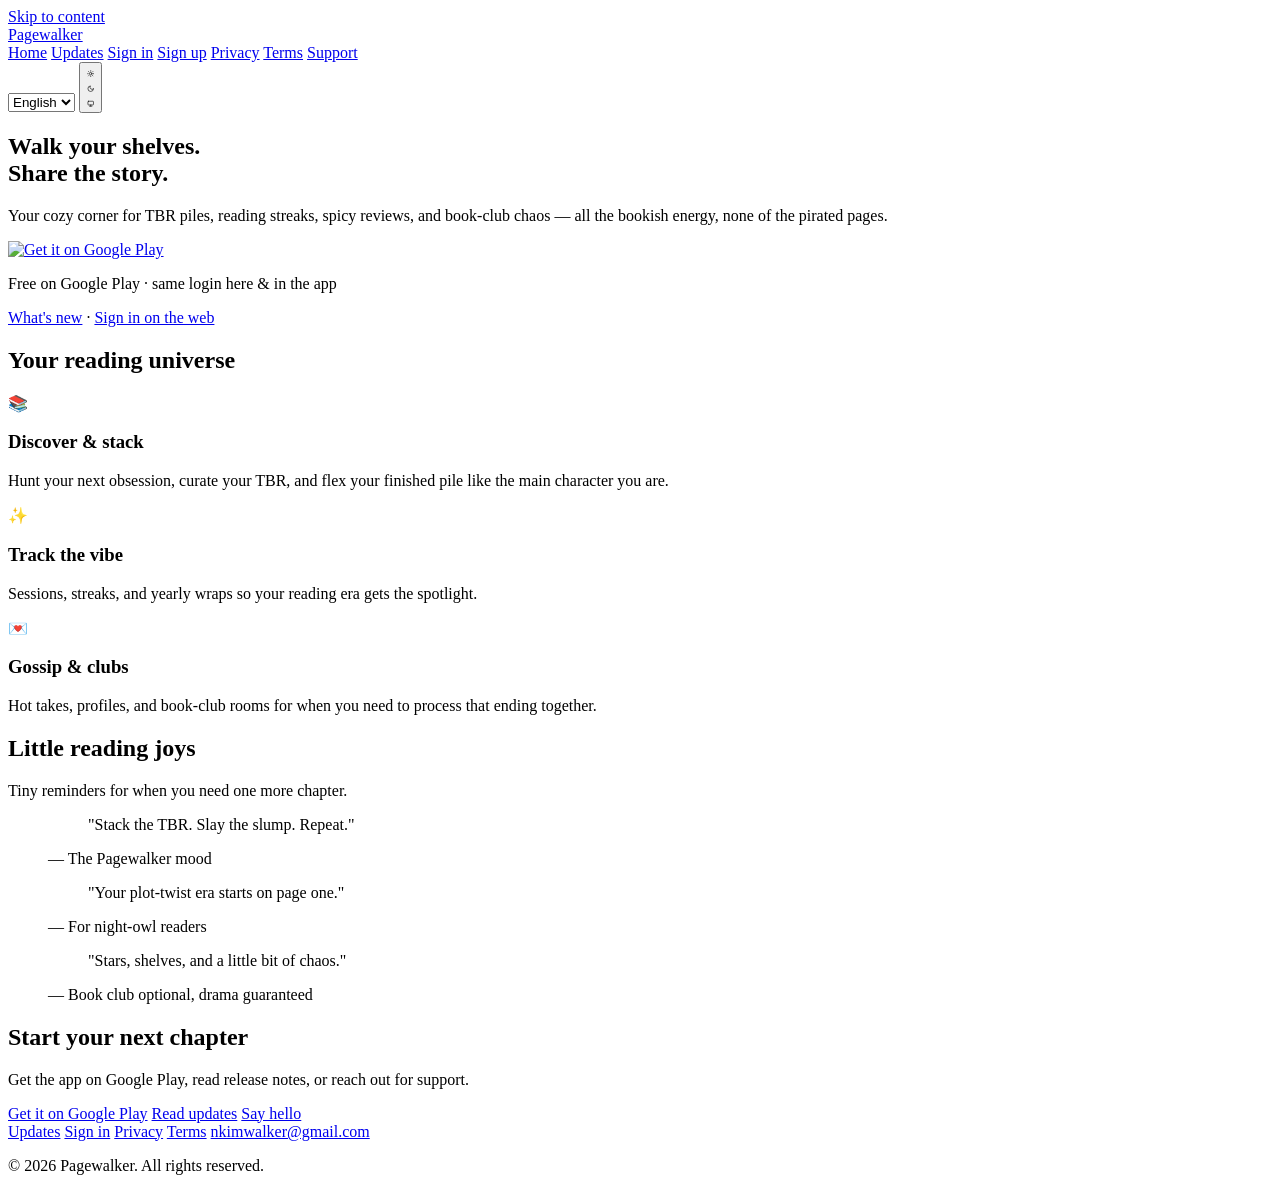
==== pagewalker/website/index.html @ e065b722 "Redesign website: black/orange/white app-matching theme with light/dark/system toggle + EN/HU i18n -" ====
<!DOCTYPE html>
<html lang="en">
  <head>
    <meta charset="UTF-8" />
    <meta name="viewport" content="width=device-width, initial-scale=1" />
    <meta name="theme-color" content="#ff6b1a" />
    <meta name="description" data-i18n-meta="home.metaDescription"
      content="Pagewalker — discover books, track reading, join book clubs, and connect with readers. Official site." />
    <meta property="og:title" content="Pagewalker" />
    <meta property="og:description" data-i18n-meta="home.metaDescription"
      content="Pagewalker — discover books, track reading, join book clubs, and connect with readers." />
    <meta property="og:type" content="website" />
    <meta property="og:url" content="https://pagewalker.org/" />
    <meta property="og:locale" content="en_US" />
    <meta name="twitter:card" content="summary_large_image" />
    <meta name="twitter:title" content="Pagewalker" />
    <meta name="twitter:description" data-i18n-meta="home.metaDescription"
      content="Book discovery, reading tracking, and reader friends — one happy shelf at a time." />
    <link rel="canonical" href="https://pagewalker.org/" />
    <link rel="icon" href="/favicon.svg" type="image/svg+xml" />
    <link rel="apple-touch-icon" href="/favicon.svg" />
    <link rel="manifest" href="/site.webmanifest" />
    <title data-i18n-title="home.title">Pagewalker — Reading, together</title>
    <script>
      (function () {
        try {
          var m = localStorage.getItem("pw-theme");
          var v = m === "light" || m === "dark" ? m
            : window.matchMedia && window.matchMedia("(prefers-color-scheme: dark)").matches ? "dark" : "light";
          document.documentElement.setAttribute("data-theme", v);
        } catch (e) { document.documentElement.setAttribute("data-theme", "light"); }
      })();
    </script>
    <link rel="preconnect" href="https://fonts.googleapis.com" />
    <link rel="preconnect" href="https://fonts.gstatic.com" crossorigin />
    <link rel="stylesheet" href="/styles.css" />
  </head>
  <body>
    <a class="skip-link" href="#main" data-i18n="common.skip">Skip to content</a>
    <header class="site-header">
      <div class="wrap inner">
        <a class="logo" href="/">Pagewalker</a>
        <nav class="nav" aria-label="Main">
          <a href="/" data-i18n="nav.home">Home</a>
          <a href="/updates" data-i18n="nav.updates">Updates</a>
          <a href="/sign-in" data-i18n="nav.signIn">Sign in</a>
          <a href="/sign-up" data-i18n="nav.signUp">Sign up</a>
          <a href="/privacy" data-i18n="nav.privacy">Privacy</a>
          <a href="/terms" data-i18n="nav.terms">Terms</a>
          <a href="mailto:nkimwalker@gmail.com" data-i18n="nav.support">Support</a>
          <div class="site-controls">
            <select class="pw-select pw-lang-select" data-i18n-attr="aria-label:toolbar.language" aria-label="Language">
              <option value="en">English</option>
              <option value="hu">Magyar</option>
            </select>
            <button type="button" class="pw-theme-toggle" data-i18n-attr="aria-label:toolbar.theme" aria-label="Theme">
              <svg data-icon="sun" viewBox="0 0 24 24" fill="none" stroke="currentColor" stroke-width="2" stroke-linecap="round" stroke-linejoin="round"><circle cx="12" cy="12" r="4"/><path d="M12 2v2M12 20v2M4.93 4.93l1.41 1.41M17.66 17.66l1.41 1.41M2 12h2M20 12h2M4.93 19.07l1.41-1.41M17.66 6.34l1.41-1.41"/></svg>
              <svg data-icon="moon" viewBox="0 0 24 24" fill="none" stroke="currentColor" stroke-width="2" stroke-linecap="round" stroke-linejoin="round"><path d="M21 12.79A9 9 0 1 1 11.21 3 7 7 0 0 0 21 12.79Z"/></svg>
              <svg data-icon="system" viewBox="0 0 24 24" fill="none" stroke="currentColor" stroke-width="2" stroke-linecap="round" stroke-linejoin="round"><rect x="3" y="4" width="18" height="12" rx="2"/><path d="M8 20h8M12 16v4"/></svg>
            </button>
          </div>
        </nav>
      </div>
    </header>

    <main id="main">
      <section class="hero wrap">
        <div class="hero-inner reveal">
          <h1>
            <span data-i18n="home.heroLine1">Walk your shelves.</span><br />
            <span class="accent" data-i18n="home.heroLine2">Share the story.</span>
          </h1>
          <p class="lede" data-i18n="home.heroLede">
            Your cozy corner for TBR piles, reading streaks, spicy reviews, and book-club
            chaos — all the bookish energy, none of the pirated pages.
          </p>
          <div class="hero-actions">
            <a class="badge-play"
              href="https://play.google.com/store/apps/details?id=com.pagewalker.app"
              rel="noopener noreferrer"
              data-i18n-attr="aria-label:home.playAlt"
              aria-label="Get it on Google Play">
              <img
                src="https://play.google.com/intl/en_us/badges/static/images/badges/en_badge_web_generic.png"
                data-i18n-attr="alt:home.playAlt"
                alt="Get it on Google Play"
                width="646" height="250" />
            </a>
          </div>
          <p class="hero-tagline" data-i18n="home.heroTagline">
            Free on Google Play · same login here &amp; in the app
          </p>
          <p class="hero-aux">
            <a href="/updates" data-i18n="home.whatsNew">What's new</a>
            ·
            <a href="/sign-in" data-i18n="home.signInWeb">Sign in on the web</a>
          </p>
        </div>
      </section>

      <section class="features wrap" aria-labelledby="features-heading">
        <h2 id="features-heading" class="reveal" data-i18n="home.featuresHeading">Your reading universe</h2>
        <div class="grid">
          <div class="card reveal reveal-delay-1">
            <span class="card-emoji" aria-hidden="true">📚</span>
            <h3 data-i18n="home.feature1Title">Discover &amp; stack</h3>
            <p data-i18n="home.feature1Desc">Hunt your next obsession, curate your TBR, and flex your finished pile like the main character you are.</p>
          </div>
          <div class="card reveal reveal-delay-2">
            <span class="card-emoji" aria-hidden="true">✨</span>
            <h3 data-i18n="home.feature2Title">Track the vibe</h3>
            <p data-i18n="home.feature2Desc">Sessions, streaks, and yearly wraps so your reading era gets the spotlight.</p>
          </div>
          <div class="card reveal reveal-delay-3">
            <span class="card-emoji" aria-hidden="true">💌</span>
            <h3 data-i18n="home.feature3Title">Gossip &amp; clubs</h3>
            <p data-i18n="home.feature3Desc">Hot takes, profiles, and book-club rooms for when you need to process that ending together.</p>
          </div>
        </div>
      </section>

      <section class="quotes wrap" aria-labelledby="quotes-heading">
        <h2 id="quotes-heading" class="reveal" data-i18n="home.quotesHeading">Little reading joys</h2>
        <p class="quotes-intro reveal" data-i18n="home.quotesIntro">Tiny reminders for when you need one more chapter.</p>
        <div class="quote-grid">
          <figure class="quote-card reveal reveal-delay-1">
            <blockquote data-i18n="home.quote1">"Stack the TBR. Slay the slump. Repeat."</blockquote>
            <figcaption data-i18n="home.quote1Cap">— The Pagewalker mood</figcaption>
          </figure>
          <figure class="quote-card reveal reveal-delay-2">
            <blockquote data-i18n="home.quote2">"Your plot-twist era starts on page one."</blockquote>
            <figcaption data-i18n="home.quote2Cap">— For night-owl readers</figcaption>
          </figure>
          <figure class="quote-card reveal reveal-delay-3">
            <blockquote data-i18n="home.quote3">"Stars, shelves, and a little bit of chaos."</blockquote>
            <figcaption data-i18n="home.quote3Cap">— Book club optional, drama guaranteed</figcaption>
          </figure>
        </div>
      </section>

      <section class="cta-band" aria-labelledby="cta-heading">
        <div class="wrap cta-inner reveal">
          <h2 id="cta-heading" data-i18n="home.ctaHeading">Start your next chapter</h2>
          <p class="cta-lede" data-i18n="home.ctaLede">Get the app on Google Play, read release notes, or reach out for support.</p>
          <div class="cta-actions">
            <a class="btn" href="https://play.google.com/store/apps/details?id=com.pagewalker.app" rel="noopener noreferrer" data-i18n="home.ctaPlay">Get it on Google Play</a>
            <a class="btn btn-outline" href="/updates" data-i18n="home.ctaUpdates">Read updates</a>
            <a class="btn btn-outline" href="mailto:nkimwalker@gmail.com?subject=Pagewalker" data-i18n="home.ctaHello">Say hello</a>
          </div>
        </div>
      </section>
    </main>

    <footer>
      <div class="wrap inner">
        <div class="links">
          <a href="/updates" data-i18n="nav.updates">Updates</a>
          <a href="/sign-in" data-i18n="nav.signIn">Sign in</a>
          <a href="/privacy" data-i18n="nav.privacy">Privacy</a>
          <a href="/terms" data-i18n="nav.terms">Terms</a>
          <a href="mailto:nkimwalker@gmail.com">nkimwalker@gmail.com</a>
        </div>
        <p class="copy" data-i18n="common.copy">© 2026 Pagewalker. All rights reserved.</p>
      </div>
    </footer>

    <script src="/js/pw-i18n.js"></script>
    <script src="/js/pw-theme.js"></script>
  </body>
</html>
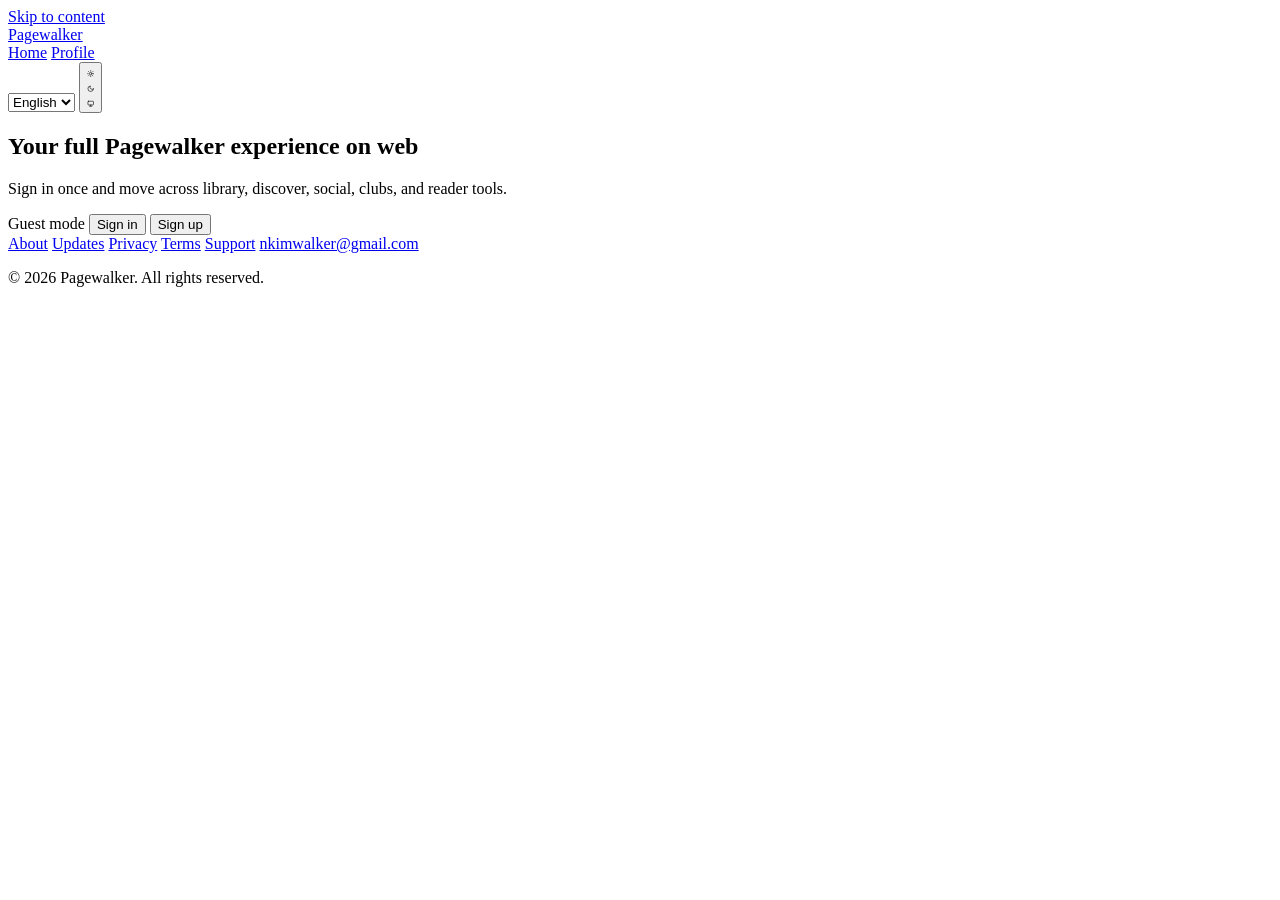
==== commit e5eac484: "Simplify app header by removing duplicate info links. Keep About/Updates/Privacy/Terms only in the f" ====
--- a/pagewalker/website/index.html
+++ b/pagewalker/website/index.html
@@ -1,26 +1,23 @@
 <!DOCTYPE html>
-<html lang="en">
+<html lang="en" data-pw-page="web-app">
   <head>
     <meta charset="UTF-8" />
     <meta name="viewport" content="width=device-width, initial-scale=1" />
     <meta name="theme-color" content="#ff6b1a" />
-    <meta name="description" data-i18n-meta="home.metaDescription"
-      content="Pagewalker — discover books, track reading, join book clubs, and connect with readers. Official site." />
+    <meta name="description" data-i18n-meta="appShell.metaDescription" content="Pagewalker web app: library, discover, social, clubs, and reader tools." />
     <meta property="og:title" content="Pagewalker" />
-    <meta property="og:description" data-i18n-meta="home.metaDescription"
-      content="Pagewalker — discover books, track reading, join book clubs, and connect with readers." />
+    <meta property="og:description" data-i18n-meta="appShell.metaDescription" content="Pagewalker web app: library, discover, social, clubs, and reader tools." />
     <meta property="og:type" content="website" />
     <meta property="og:url" content="https://pagewalker.org/" />
     <meta property="og:locale" content="en_US" />
     <meta name="twitter:card" content="summary_large_image" />
     <meta name="twitter:title" content="Pagewalker" />
-    <meta name="twitter:description" data-i18n-meta="home.metaDescription"
-      content="Book discovery, reading tracking, and reader friends — one happy shelf at a time." />
+    <meta name="twitter:description" data-i18n-meta="appShell.metaDescription" content="Pagewalker web app: library, discover, social, clubs, and reader tools." />
     <link rel="canonical" href="https://pagewalker.org/" />
     <link rel="icon" href="/favicon.svg" type="image/svg+xml" />
     <link rel="apple-touch-icon" href="/favicon.svg" />
     <link rel="manifest" href="/site.webmanifest" />
-    <title data-i18n-title="home.title">Pagewalker — Reading, together</title>
+    <title data-i18n-title="appShell.title">Pagewalker — Web App</title>
     <script>
       (function () {
         try {
@@ -38,16 +35,13 @@
   <body>
     <a class="skip-link" href="#main" data-i18n="common.skip">Skip to content</a>
     <header class="site-header">
-      <div class="wrap inner">
-        <a class="logo" href="/">Pagewalker</a>
-        <nav class="nav" aria-label="Main">
-          <a href="/" data-i18n="nav.home">Home</a>
-          <a href="/updates" data-i18n="nav.updates">Updates</a>
-          <a href="/sign-in" data-i18n="nav.signIn">Sign in</a>
-          <a href="/sign-up" data-i18n="nav.signUp">Sign up</a>
-          <a href="/privacy" data-i18n="nav.privacy">Privacy</a>
-          <a href="/terms" data-i18n="nav.terms">Terms</a>
-          <a href="mailto:nkimwalker@gmail.com" data-i18n="nav.support">Support</a>
+      <div class="wrap inner app-header-inner">
+        <a class="logo" href="/" data-link-route="/">Pagewalker</a>
+        <nav class="nav app-nav" aria-label="Main">
+          <a href="/" data-link-route="/" data-i18n="appNav.home">Home</a>
+          <a href="/profile" data-link-route="/profile" data-i18n="appNav.profile">Profile</a>
+        </nav>
+        <div class="app-header-right">
           <div class="site-controls">
             <select class="pw-select pw-lang-select" data-i18n-attr="aria-label:toolbar.language" aria-label="Language">
               <option value="en">English</option>
@@ -59,105 +53,35 @@
               <svg data-icon="system" viewBox="0 0 24 24" fill="none" stroke="currentColor" stroke-width="2" stroke-linecap="round" stroke-linejoin="round"><rect x="3" y="4" width="18" height="12" rx="2"/><path d="M8 20h8M12 16v4"/></svg>
             </button>
           </div>
-        </nav>
+        </div>
       </div>
     </header>
 
-    <main id="main">
-      <section class="hero wrap">
-        <div class="hero-inner reveal">
-          <h1>
-            <span data-i18n="home.heroLine1">Walk your shelves.</span><br />
-            <span class="accent" data-i18n="home.heroLine2">Share the story.</span>
-          </h1>
-          <p class="lede" data-i18n="home.heroLede">
-            Your cozy corner for TBR piles, reading streaks, spicy reviews, and book-club
-            chaos — all the bookish energy, none of the pirated pages.
-          </p>
-          <div class="hero-actions">
-            <a class="badge-play"
-              href="https://play.google.com/store/apps/details?id=com.pagewalker.app"
-              rel="noopener noreferrer"
-              data-i18n-attr="aria-label:home.playAlt"
-              aria-label="Get it on Google Play">
-              <img
-                src="https://play.google.com/intl/en_us/badges/static/images/badges/en_badge_web_generic.png"
-                data-i18n-attr="alt:home.playAlt"
-                alt="Get it on Google Play"
-                width="646" height="250" />
-            </a>
-          </div>
-          <p class="hero-tagline" data-i18n="home.heroTagline">
-            Free on Google Play · same login here &amp; in the app
-          </p>
-          <p class="hero-aux">
-            <a href="/updates" data-i18n="home.whatsNew">What's new</a>
-            ·
-            <a href="/sign-in" data-i18n="home.signInWeb">Sign in on the web</a>
-          </p>
+    <main id="main" class="wrap web-app-main">
+      <div id="pw-err" class="pw-banner" hidden></div>
+      <div id="pw-ok" class="pw-banner pw-banner--success" hidden></div>
+      <section class="webapp-hero">
+        <h1 data-i18n="appShell.heroTitle">Your full Pagewalker experience on web</h1>
+        <p data-i18n="appShell.heroLede">Sign in once and move across library, discover, social, clubs, and reader tools.</p>
+        <div class="webapp-auth-row">
+          <span id="pw-auth-state" class="badge-outline" data-i18n="appShell.authGuest">Guest mode</span>
+          <button id="pw-btn-signin" class="btn" data-i18n="appShell.signIn">Sign in</button>
+          <button id="pw-btn-signup" class="btn btn-outline" data-i18n="appShell.signUp">Sign up</button>
+          <button id="pw-btn-signout" class="btn btn-outline" hidden data-i18n="appShell.signOut">Sign out</button>
         </div>
       </section>
 
-      <section class="features wrap" aria-labelledby="features-heading">
-        <h2 id="features-heading" class="reveal" data-i18n="home.featuresHeading">Your reading universe</h2>
-        <div class="grid">
-          <div class="card reveal reveal-delay-1">
-            <span class="card-emoji" aria-hidden="true">📚</span>
-            <h3 data-i18n="home.feature1Title">Discover &amp; stack</h3>
-            <p data-i18n="home.feature1Desc">Hunt your next obsession, curate your TBR, and flex your finished pile like the main character you are.</p>
-          </div>
-          <div class="card reveal reveal-delay-2">
-            <span class="card-emoji" aria-hidden="true">✨</span>
-            <h3 data-i18n="home.feature2Title">Track the vibe</h3>
-            <p data-i18n="home.feature2Desc">Sessions, streaks, and yearly wraps so your reading era gets the spotlight.</p>
-          </div>
-          <div class="card reveal reveal-delay-3">
-            <span class="card-emoji" aria-hidden="true">💌</span>
-            <h3 data-i18n="home.feature3Title">Gossip &amp; clubs</h3>
-            <p data-i18n="home.feature3Desc">Hot takes, profiles, and book-club rooms for when you need to process that ending together.</p>
-          </div>
-        </div>
-      </section>
-
-      <section class="quotes wrap" aria-labelledby="quotes-heading">
-        <h2 id="quotes-heading" class="reveal" data-i18n="home.quotesHeading">Little reading joys</h2>
-        <p class="quotes-intro reveal" data-i18n="home.quotesIntro">Tiny reminders for when you need one more chapter.</p>
-        <div class="quote-grid">
-          <figure class="quote-card reveal reveal-delay-1">
-            <blockquote data-i18n="home.quote1">"Stack the TBR. Slay the slump. Repeat."</blockquote>
-            <figcaption data-i18n="home.quote1Cap">— The Pagewalker mood</figcaption>
-          </figure>
-          <figure class="quote-card reveal reveal-delay-2">
-            <blockquote data-i18n="home.quote2">"Your plot-twist era starts on page one."</blockquote>
-            <figcaption data-i18n="home.quote2Cap">— For night-owl readers</figcaption>
-          </figure>
-          <figure class="quote-card reveal reveal-delay-3">
-            <blockquote data-i18n="home.quote3">"Stars, shelves, and a little bit of chaos."</blockquote>
-            <figcaption data-i18n="home.quote3Cap">— Book club optional, drama guaranteed</figcaption>
-          </figure>
-        </div>
-      </section>
-
-      <section class="cta-band" aria-labelledby="cta-heading">
-        <div class="wrap cta-inner reveal">
-          <h2 id="cta-heading" data-i18n="home.ctaHeading">Start your next chapter</h2>
-          <p class="cta-lede" data-i18n="home.ctaLede">Get the app on Google Play, read release notes, or reach out for support.</p>
-          <div class="cta-actions">
-            <a class="btn" href="https://play.google.com/store/apps/details?id=com.pagewalker.app" rel="noopener noreferrer" data-i18n="home.ctaPlay">Get it on Google Play</a>
-            <a class="btn btn-outline" href="/updates" data-i18n="home.ctaUpdates">Read updates</a>
-            <a class="btn btn-outline" href="mailto:nkimwalker@gmail.com?subject=Pagewalker" data-i18n="home.ctaHello">Say hello</a>
-          </div>
-        </div>
-      </section>
+      <section id="pw-route-content" class="webapp-content"></section>
     </main>
 
     <footer>
       <div class="wrap inner">
         <div class="links">
+          <a href="/about" data-i18n="nav.about">About</a>
           <a href="/updates" data-i18n="nav.updates">Updates</a>
-          <a href="/sign-in" data-i18n="nav.signIn">Sign in</a>
           <a href="/privacy" data-i18n="nav.privacy">Privacy</a>
           <a href="/terms" data-i18n="nav.terms">Terms</a>
+          <a href="mailto:nkimwalker@gmail.com" data-i18n="nav.support">Support</a>
           <a href="mailto:nkimwalker@gmail.com">nkimwalker@gmail.com</a>
         </div>
         <p class="copy" data-i18n="common.copy">© 2026 Pagewalker. All rights reserved.</p>
@@ -166,5 +90,7 @@
 
     <script src="/js/pw-i18n.js"></script>
     <script src="/js/pw-theme.js"></script>
+    <script src="/js/public-config.js"></script>
+    <script type="module" src="/js/pw-webapp.js"></script>
   </body>
 </html>
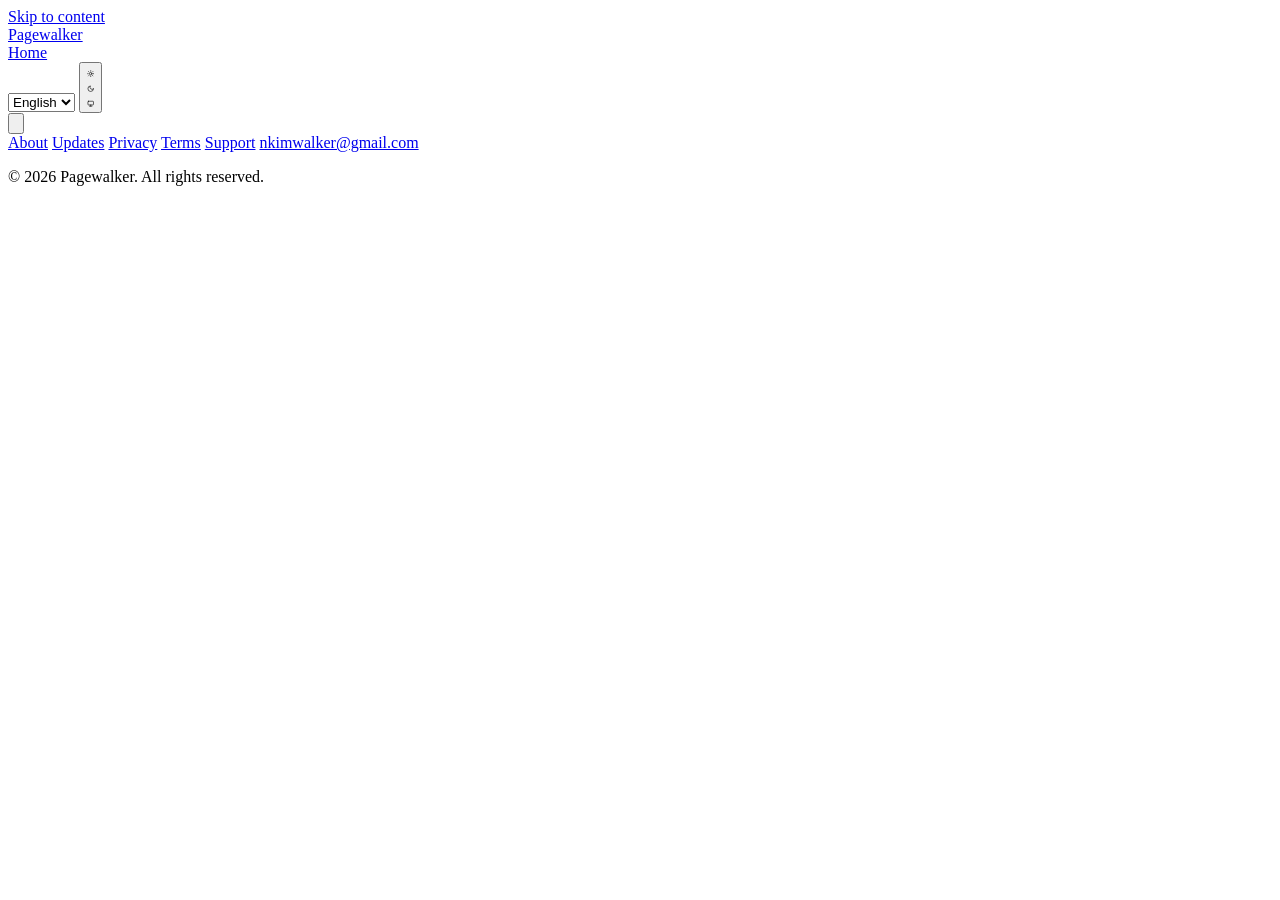
==== commit 361b26a5: "Web: replace Profile nav with avatar + account dropdown Remove Profile link from the web app header;" ====
--- a/pagewalker/website/index.html
+++ b/pagewalker/website/index.html
@@ -39,7 +39,6 @@
         <a class="logo" href="/" data-link-route="/">Pagewalker</a>
         <nav class="nav app-nav" aria-label="Main">
           <a href="/" data-link-route="/" data-i18n="appNav.home">Home</a>
-          <a href="/profile" data-link-route="/profile" data-i18n="appNav.profile">Profile</a>
         </nav>
         <div class="app-header-right">
           <div class="site-controls">
@@ -53,6 +52,28 @@
               <svg data-icon="system" viewBox="0 0 24 24" fill="none" stroke="currentColor" stroke-width="2" stroke-linecap="round" stroke-linejoin="round"><rect x="3" y="4" width="18" height="12" rx="2"/><path d="M8 20h8M12 16v4"/></svg>
             </button>
           </div>
+          <div class="pw-user-menu" id="pw-user-menu">
+            <button
+              type="button"
+              class="pw-user-avatar"
+              id="pw-user-avatar"
+              aria-expanded="false"
+              aria-haspopup="true"
+              aria-controls="pw-user-dropdown"
+              data-i18n-attr="aria-label:toolbar.userMenu"
+            >
+              <span class="pw-user-avatar__face pw-user-avatar__face--text" id="pw-user-initial" hidden></span>
+              <span class="pw-user-avatar__face pw-user-avatar__face--icon" id="pw-user-icon" aria-hidden="true">
+                <svg viewBox="0 0 24 24" fill="none" stroke="currentColor" stroke-width="2" stroke-linecap="round" stroke-linejoin="round">
+                  <path d="M20 21v-2a4 4 0 0 0-4-4H8a4 4 0 0 0-4 4v2" />
+                  <circle cx="12" cy="7" r="4" />
+                </svg>
+              </span>
+            </button>
+            <div class="pw-user-menu__panel" id="pw-user-dropdown" role="region" hidden>
+              <div class="pw-user-menu__body" id="pw-user-menu-body"></div>
+            </div>
+          </div>
         </div>
       </div>
     </header>
@@ -60,17 +81,6 @@
     <main id="main" class="wrap web-app-main">
       <div id="pw-err" class="pw-banner" hidden></div>
       <div id="pw-ok" class="pw-banner pw-banner--success" hidden></div>
-      <section class="webapp-hero">
-        <h1 data-i18n="appShell.heroTitle">Your full Pagewalker experience on web</h1>
-        <p data-i18n="appShell.heroLede">Sign in once and move across library, discover, social, clubs, and reader tools.</p>
-        <div class="webapp-auth-row">
-          <span id="pw-auth-state" class="badge-outline" data-i18n="appShell.authGuest">Guest mode</span>
-          <button id="pw-btn-signin" class="btn" data-i18n="appShell.signIn">Sign in</button>
-          <button id="pw-btn-signup" class="btn btn-outline" data-i18n="appShell.signUp">Sign up</button>
-          <button id="pw-btn-signout" class="btn btn-outline" hidden data-i18n="appShell.signOut">Sign out</button>
-        </div>
-      </section>
-
       <section id="pw-route-content" class="webapp-content"></section>
     </main>
 
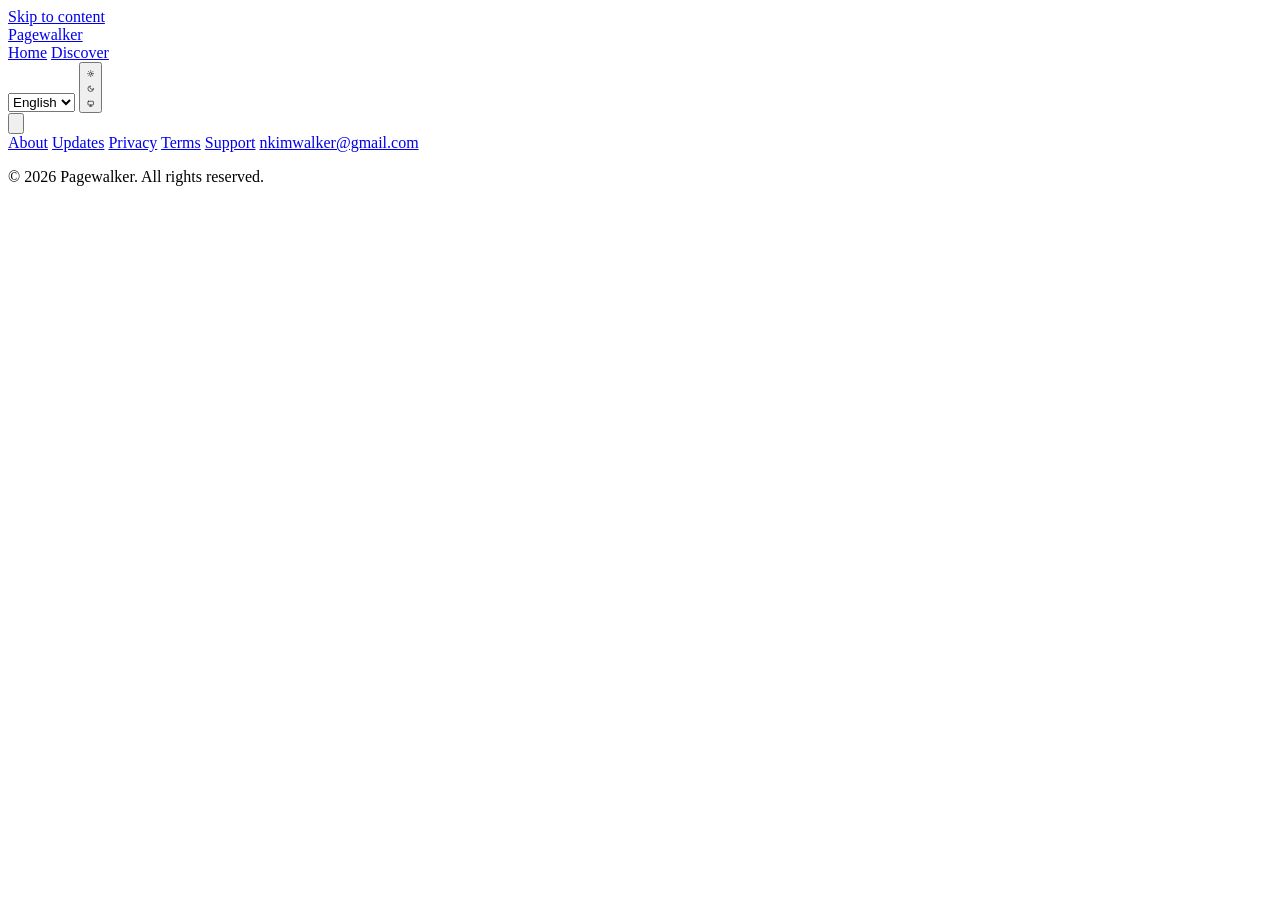
==== commit a985b95c: "Web: add Discover to main nav, remove from account dropdown Made-with: Cursor" ====
--- a/pagewalker/website/index.html
+++ b/pagewalker/website/index.html
@@ -39,6 +39,7 @@
         <a class="logo" href="/" data-link-route="/">Pagewalker</a>
         <nav class="nav app-nav" aria-label="Main">
           <a href="/" data-link-route="/" data-i18n="appNav.home">Home</a>
+          <a href="/discover" data-link-route="/discover" data-i18n="appNav.discover">Discover</a>
         </nav>
         <div class="app-header-right">
           <div class="site-controls">
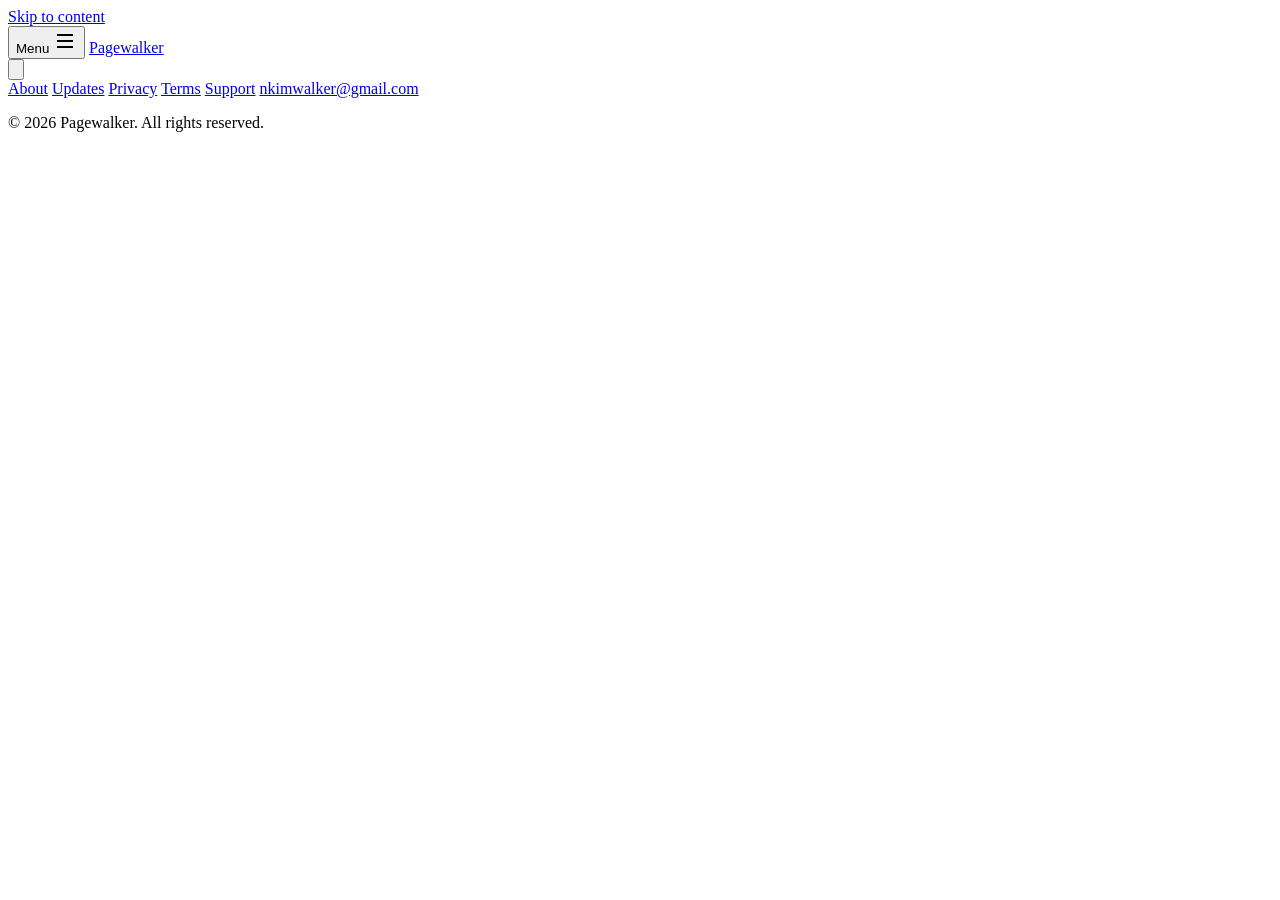
==== commit 684dd672: "Web: move language and theme controls into app drawer Remove site-controls from header; add drawer f" ====
--- a/pagewalker/website/index.html
+++ b/pagewalker/website/index.html
@@ -36,23 +36,26 @@
     <a class="skip-link" href="#main" data-i18n="common.skip">Skip to content</a>
     <header class="site-header">
       <div class="wrap inner app-header-inner">
-        <a class="logo" href="/" data-link-route="/">Pagewalker</a>
-        <nav class="nav app-nav" aria-label="Main">
-          <a href="/" data-link-route="/" data-i18n="appNav.home">Home</a>
-          <a href="/discover" data-link-route="/discover" data-i18n="appNav.discover">Discover</a>
-        </nav>
+        <div class="app-header-start">
+          <button
+            type="button"
+            id="pw-drawer-open"
+            class="pw-header-menu"
+            aria-expanded="false"
+            aria-controls="pw-app-drawer"
+            data-i18n-attr="aria-label:drawer.open"
+            aria-label="Open menu"
+          >
+            <span class="visually-hidden" data-i18n="drawer.open">Menu</span>
+            <svg width="24" height="24" viewBox="0 0 24 24" fill="none" stroke="currentColor" stroke-width="2" aria-hidden="true">
+              <line x1="4" y1="6" x2="20" y2="6" />
+              <line x1="4" y1="12" x2="20" y2="12" />
+              <line x1="4" y1="18" x2="20" y2="18" />
+            </svg>
+          </button>
+          <a class="logo" href="/" data-link-route="/">Pagewalker</a>
+        </div>
         <div class="app-header-right">
-          <div class="site-controls">
-            <select class="pw-select pw-lang-select" data-i18n-attr="aria-label:toolbar.language" aria-label="Language">
-              <option value="en">English</option>
-              <option value="hu">Magyar</option>
-            </select>
-            <button type="button" class="pw-theme-toggle" data-i18n-attr="aria-label:toolbar.theme" aria-label="Theme">
-              <svg data-icon="sun" viewBox="0 0 24 24" fill="none" stroke="currentColor" stroke-width="2" stroke-linecap="round" stroke-linejoin="round"><circle cx="12" cy="12" r="4"/><path d="M12 2v2M12 20v2M4.93 4.93l1.41 1.41M17.66 17.66l1.41 1.41M2 12h2M20 12h2M4.93 19.07l1.41-1.41M17.66 6.34l1.41-1.41"/></svg>
-              <svg data-icon="moon" viewBox="0 0 24 24" fill="none" stroke="currentColor" stroke-width="2" stroke-linecap="round" stroke-linejoin="round"><path d="M21 12.79A9 9 0 1 1 11.21 3 7 7 0 0 0 21 12.79Z"/></svg>
-              <svg data-icon="system" viewBox="0 0 24 24" fill="none" stroke="currentColor" stroke-width="2" stroke-linecap="round" stroke-linejoin="round"><rect x="3" y="4" width="18" height="12" rx="2"/><path d="M8 20h8M12 16v4"/></svg>
-            </button>
-          </div>
           <div class="pw-user-menu" id="pw-user-menu">
             <button
               type="button"
@@ -78,6 +81,88 @@
         </div>
       </div>
     </header>
+
+    <div
+      id="pw-drawer-backdrop"
+      class="pw-drawer-backdrop"
+      hidden
+      aria-hidden="true"
+    ></div>
+    <aside
+      id="pw-app-drawer"
+      class="pw-app-drawer"
+      role="dialog"
+      aria-modal="true"
+      aria-labelledby="pw-app-drawer-title"
+      hidden
+      aria-hidden="true"
+    >
+      <div class="pw-app-drawer__top">
+        <h2 id="pw-app-drawer-title" class="pw-app-drawer__title" data-i18n="drawer.title">Browse Pagewalker</h2>
+        <button
+          type="button"
+          id="pw-drawer-close"
+          class="pw-drawer-close"
+          data-i18n-attr="aria-label:drawer.close"
+          aria-label="Close menu"
+        >
+          <span class="visually-hidden" data-i18n="drawer.close">Close</span>
+          <svg width="20" height="20" viewBox="0 0 24 24" fill="none" stroke="currentColor" stroke-width="2" aria-hidden="true">
+            <path d="M18 6L6 18M6 6l12 12" />
+          </svg>
+        </button>
+      </div>
+      <nav class="pw-app-drawer__nav" aria-label="App sections">
+        <a class="pw-drawer__item" href="/" data-link-route="/">
+          <span class="pw-drawer__label" data-i18n="appNav.home">Home</span>
+          <span class="pw-drawer__desc" data-i18n="drawer.desc.home">Landing, hero, and what’s new</span>
+        </a>
+        <a class="pw-drawer__item" href="/discover" data-link-route="/discover">
+          <span class="pw-drawer__label" data-i18n="appNav.discover">Discover</span>
+          <span class="pw-drawer__desc" data-i18n="drawer.desc.discover">Search, mood, trending & genres</span>
+        </a>
+        <a class="pw-drawer__item" href="/library" data-link-route="/library">
+          <span class="pw-drawer__label" data-i18n="appNav.library">Library</span>
+          <span class="pw-drawer__desc" data-i18n="drawer.desc.library">TBR, reading, read & DNF</span>
+        </a>
+        <a class="pw-drawer__item" href="/social" data-link-route="/social">
+          <span class="pw-drawer__label" data-i18n="appNav.social">Social</span>
+          <span class="pw-drawer__desc" data-i18n="drawer.desc.social">Reviews and community</span>
+        </a>
+        <a class="pw-drawer__item" href="/clubs" data-link-route="/clubs">
+          <span class="pw-drawer__label" data-i18n="appNav.clubs">Clubs</span>
+          <span class="pw-drawer__desc" data-i18n="drawer.desc.clubs">Book clubs, chat & polls</span>
+        </a>
+        <a class="pw-drawer__item" href="/reader" data-link-route="/reader">
+          <span class="pw-drawer__label" data-i18n="appNav.reader">Reader</span>
+          <span class="pw-drawer__desc" data-i18n="drawer.desc.reader">Timer, sessions & history</span>
+        </a>
+        <a class="pw-drawer__item" href="/profile" data-link-route="/profile">
+          <span class="pw-drawer__label" data-i18n="appNav.profile">Profile</span>
+          <span class="pw-drawer__desc" data-i18n="drawer.desc.profile">Account, settings & app sections</span>
+        </a>
+      </nav>
+      <div class="pw-app-drawer__footer">
+        <p class="pw-app-drawer__prefs-title" data-i18n="drawer.preferences">Language &amp; display</p>
+        <div class="site-controls site-controls--drawer">
+          <div class="pw-drawer-pref">
+            <span class="pw-drawer-pref__label" data-i18n="toolbar.language">Language</span>
+            <select class="pw-select pw-lang-select" data-i18n-attr="aria-label:toolbar.language" aria-label="Language">
+              <option value="en">English</option>
+              <option value="hu">Magyar</option>
+            </select>
+          </div>
+          <div class="pw-drawer-pref">
+            <span class="pw-drawer-pref__label" data-i18n="toolbar.theme">Theme</span>
+            <button type="button" class="pw-theme-toggle" data-i18n-attr="aria-label:toolbar.theme" aria-label="Theme">
+              <svg data-icon="sun" viewBox="0 0 24 24" fill="none" stroke="currentColor" stroke-width="2" stroke-linecap="round" stroke-linejoin="round"><circle cx="12" cy="12" r="4"/><path d="M12 2v2M12 20v2M4.93 4.93l1.41 1.41M17.66 17.66l1.41 1.41M2 12h2M20 12h2M4.93 19.07l1.41-1.41M17.66 6.34l1.41-1.41"/></svg>
+              <svg data-icon="moon" viewBox="0 0 24 24" fill="none" stroke="currentColor" stroke-width="2" stroke-linecap="round" stroke-linejoin="round"><path d="M21 12.79A9 9 0 1 1 11.21 3 7 7 0 0 0 21 12.79Z"/></svg>
+              <svg data-icon="system" viewBox="0 0 24 24" fill="none" stroke="currentColor" stroke-width="2" stroke-linecap="round" stroke-linejoin="round"><rect x="3" y="4" width="18" height="12" rx="2"/><path d="M8 20h8M12 16v4"/></svg>
+            </button>
+          </div>
+        </div>
+      </div>
+    </aside>
 
     <main id="main" class="wrap web-app-main">
       <div id="pw-err" class="pw-banner" hidden></div>
